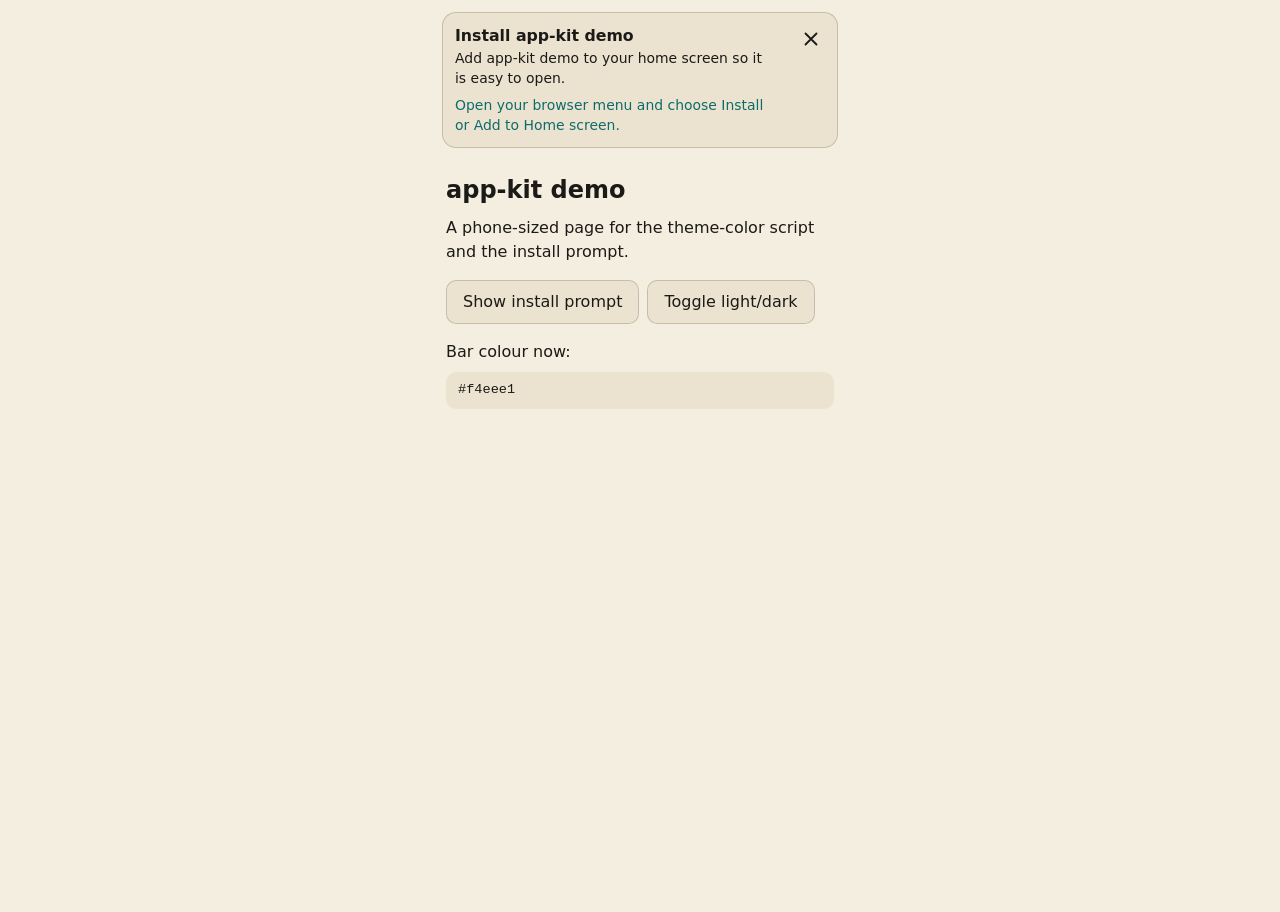
==== demo/index.html @ 3f5bae3d "Add v0.1.0 PWA bars: theme-color, install prompt, safe-area CSS, sync script Plain JS/CSS helpers th" ====
<!DOCTYPE html>
<html lang="en" class="ak-status-strip">
<head>
<meta charset="utf-8">
<meta name="viewport" content="width=device-width, initial-scale=1, viewport-fit=cover">
<title>app-kit demo</title>
<meta name="color-scheme" content="light dark">
<!-- Same pattern as frontend/head.html. The colours match the page below. -->
<meta name="theme-color" content="#17140f" media="(prefers-color-scheme: dark) and (max-width: 719px)">
<meta name="theme-color" content="#f4eee1" media="(prefers-color-scheme: light) and (max-width: 719px)">
<meta name="theme-color" content="#17140f" media="(prefers-color-scheme: dark)">
<meta name="theme-color" content="#f4eee1" media="(prefers-color-scheme: light)">
<meta name="mobile-web-app-capable" content="yes">
<meta name="apple-mobile-web-app-capable" content="yes">
<meta name="apple-mobile-web-app-status-bar-style" content="black-translucent">
<link rel="stylesheet" href="../frontend/app-kit.css">
<link rel="stylesheet" href="../frontend/install-prompt.css">
<style>
  :root {
    --ak-bg: #f4eee1;
    --ak-surface: #ebe3d0;
    --ak-ink: #1b1a17;
    --ak-line: rgba(27, 26, 23, 0.18);
    --ak-accent: #0f6b6b;
    --ak-accent-ink: #ffffff;
  }
  @media (prefers-color-scheme: dark) {
    :root {
      --ak-bg: #17140f;
      --ak-surface: #26221b;
      --ak-ink: #f1ecdf;
      --ak-line: rgba(241, 236, 223, 0.22);
      --ak-accent: #4fb3b3;
      --ak-accent-ink: #0b1f1f;
    }
  }
  /* Manual toggle. It wins over the system setting. */
  :root[data-theme="light"] {
    --ak-bg: #f4eee1; --ak-surface: #ebe3d0; --ak-ink: #1b1a17;
    --ak-line: rgba(27, 26, 23, 0.18); --ak-accent: #0f6b6b; --ak-accent-ink: #ffffff;
    color-scheme: light;
  }
  :root[data-theme="dark"] {
    --ak-bg: #17140f; --ak-surface: #26221b; --ak-ink: #f1ecdf;
    --ak-line: rgba(241, 236, 223, 0.22); --ak-accent: #4fb3b3; --ak-accent-ink: #0b1f1f;
    color-scheme: dark;
  }

  html { background: var(--ak-bg); color: var(--ak-ink); }
  body {
    margin: 0 auto;
    max-width: 420px;
    min-height: 100vh;
    padding-top: var(--ak-safe-top);
    padding-bottom: var(--ak-safe-bottom);
    background: var(--ak-bg);
    color: var(--ak-ink);
    font: 16px/1.5 system-ui, -apple-system, "Segoe UI", Roboto, sans-serif;
  }
  main { padding: 16px; }
  h1 { margin: 8px 0; font-size: 1.5rem; }
  p { margin: 8px 0; }
  .row { display: flex; flex-wrap: wrap; gap: 8px; margin: 16px 0; }
  button.demo {
    min-height: 44px;
    padding: 0 16px;
    border: 1px solid var(--ak-line);
    border-radius: 10px;
    background: var(--ak-surface);
    color: var(--ak-ink);
    font: inherit;
    cursor: pointer;
  }
  code { font-size: 0.9em; }
  output { display: block; padding: 8px 12px; border-radius: 10px; background: var(--ak-surface); font-family: ui-monospace, monospace; font-size: 0.85rem; }
</style>
</head>
<body>
<main>
  <h1>app-kit demo</h1>
  <p>A phone-sized page for the theme-color script and the install prompt.</p>
  <div class="row">
    <button class="demo" id="show" type="button">Show install prompt</button>
    <button class="demo" id="toggle" type="button">Toggle light/dark</button>
  </div>
  <p>Bar colour now:</p>
  <output id="bar">-</output>
</main>

<script src="../frontend/theme-color.js"></script>
<script src="../frontend/install-prompt.js"></script>
<script>
  AppKit.themeColor.start({ media: ['(max-width: 719px)'] });
  AppKit.installPrompt.init({
    appName: 'app-kit demo',
    dismiss: { days: 1 },
    storageKey: 'ak-demo-install-dismissed'
  });

  function showBar() {
    var meta = document.querySelector('meta[name="theme-color"]');
    document.getElementById('bar').textContent = meta ? meta.getAttribute('content') : 'none';
  }

  document.getElementById('show').addEventListener('click', function () {
    AppKit.installPrompt.show();
  });

  // The manual toggle changes the page colour, so the bar colour has to follow.
  document.getElementById('toggle').addEventListener('click', function () {
    var root = document.documentElement;
    var dark = root.getAttribute('data-theme') === 'dark' ||
      (!root.getAttribute('data-theme') && window.matchMedia('(prefers-color-scheme: dark)').matches);
    root.setAttribute('data-theme', dark ? 'light' : 'dark');
    AppKit.themeColor.start();
    showBar();
  });

  showBar();
</script>
</body>
</html>
---- frontend/app-kit.css ----
/*
 * app-kit base CSS.
 *
 * Safe-area tokens. They are 0px wherever the device has no inset.
 */
:root {
  --ak-safe-top: env(safe-area-inset-top, 0px);
  --ak-safe-right: env(safe-area-inset-right, 0px);
  --ak-safe-bottom: env(safe-area-inset-bottom, 0px);
  --ak-safe-left: env(safe-area-inset-left, 0px);
}

/*
 * Optional. Add class "ak-status-strip" to <html>.
 * In an installed app, a fixed strip as tall as the status bar, in the page
 * colour, so scrolling text never runs under the clock. Set --ak-bg to your
 * page colour. The page needs viewport-fit=cover for the inset to be non-zero.
 */
@media (display-mode: standalone) {
  html.ak-status-strip body::before {
    content: "";
    position: fixed;
    top: 0;
    left: 0;
    right: 0;
    height: var(--ak-safe-top);
    background: var(--ak-bg, canvas);
    z-index: 60;
    pointer-events: none;
  }
}
---- frontend/install-prompt.css ----
/*
 * Install prompt: a slim card at the top of the page. It sits in the normal
 * flow, so it never covers the page, tab bars or action bars.
 *
 * Colours come from kit variables with fallbacks, so it looks fine on a page
 * that defines none. Override --ak-ip-* for this banner only, or define
 * --ak-surface, --ak-ink, --ak-line and --ak-accent for the whole kit.
 */
.ak-ip {
  display: flex;
  align-items: flex-start;
  gap: 12px;
  box-sizing: border-box;
  width: calc(100% - 24px);
  max-width: 608px;
  margin: 12px auto 0;
  padding: 12px;
  background: var(--ak-ip-bg, var(--ak-surface, #f4eee1));
  color: var(--ak-ip-fg, var(--ak-ink, #1b1a17));
  border: 1px solid var(--ak-ip-border, var(--ak-line, rgba(27, 26, 23, 0.18)));
  border-radius: var(--ak-ip-radius, 14px);
  font: 15px/1.4 system-ui, -apple-system, "Segoe UI", Roboto, sans-serif;
}

@media (prefers-color-scheme: dark) {
  .ak-ip {
    background: var(--ak-ip-bg, var(--ak-surface, #26221b));
    color: var(--ak-ip-fg, var(--ak-ink, #f1ecdf));
    border-color: var(--ak-ip-border, var(--ak-line, rgba(241, 236, 223, 0.22)));
  }
}

.ak-ip-mark {
  flex: none;
  width: 40px;
  height: 40px;
  border-radius: 10px;
}

.ak-ip-body {
  flex: 1;
  min-width: 0;
}

.ak-ip-title {
  margin: 0;
  font-size: 1.05em;
  font-weight: 650;
}

.ak-ip-text {
  margin: 2px 0 8px;
  font-size: 0.93em;
}

.ak-ip-hint {
  margin: 0;
  font-size: 0.93em;
  font-weight: 500;
  color: var(--ak-ip-accent, var(--ak-accent, inherit));
}

.ak-ip-steps {
  margin: 0;
  padding-left: 20px;
  font-size: 0.93em;
  line-height: 1.5;
  font-weight: 500;
}

.ak-ip-share {
  display: inline-block;
  vertical-align: -5px;
}

.ak-ip-share svg {
  display: block;
  width: 20px;
  height: 20px;
  fill: none;
  stroke: var(--ak-ip-accent, var(--ak-accent, currentColor));
  stroke-width: 1.8;
  stroke-linecap: round;
  stroke-linejoin: round;
}

.ak-ip .ak-ip-install {
  min-height: 40px;
  padding: 0 20px;
  border: 1px solid var(--ak-ip-accent, var(--ak-accent, #0f6b6b));
  border-radius: 10px;
  background: var(--ak-ip-accent, var(--ak-accent, #0f6b6b));
  color: var(--ak-ip-accent-fg, var(--ak-accent-ink, #ffffff));
  font: inherit;
  font-weight: 600;
  cursor: pointer;
}

.ak-ip .ak-ip-install:disabled {
  opacity: 0.6;
  cursor: default;
}

.ak-ip .ak-ip-close {
  flex: none;
  width: 44px;
  min-height: 44px;
  margin: -8px -8px 0 0;
  padding: 0;
  border: 0;
  background: none;
  color: inherit;
  cursor: pointer;
}

.ak-ip .ak-ip-close svg {
  display: block;
  width: 22px;
  height: 22px;
  margin: 0 auto;
  fill: none;
  stroke: currentColor;
  stroke-width: 2;
  stroke-linecap: round;
}

/* Text for screen readers only. */
.ak-ip-sr {
  position: absolute;
  width: 1px;
  height: 1px;
  margin: -1px;
  padding: 0;
  overflow: hidden;
  clip: rect(0, 0, 0, 0);
  white-space: nowrap;
  border: 0;
}
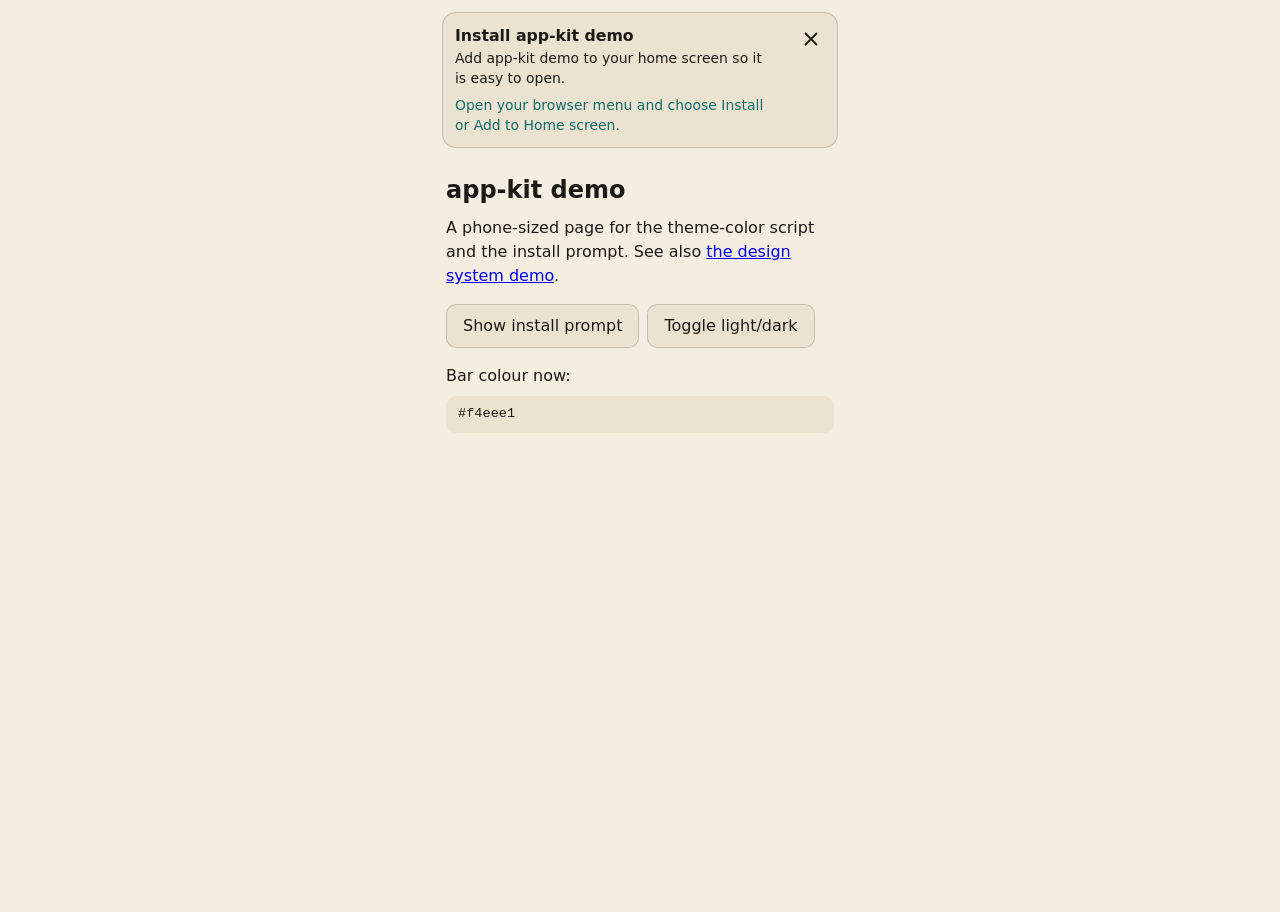
==== commit 65ba8ad9: "Add v0.2.0 design tokens, components and UI helpers Hangry's look as shared tokens and ak- prefixed " ====
--- a/demo/index.html
+++ b/demo/index.html
@@ -78,7 +78,7 @@
 <body>
 <main>
   <h1>app-kit demo</h1>
-  <p>A phone-sized page for the theme-color script and the install prompt.</p>
+  <p>A phone-sized page for the theme-color script and the install prompt. See also <a href="design.html">the design system demo</a>.</p>
   <div class="row">
     <button class="demo" id="show" type="button">Show install prompt</button>
     <button class="demo" id="toggle" type="button">Toggle light/dark</button>
--- a/frontend/install-prompt.css
+++ b/frontend/install-prompt.css
@@ -4,7 +4,9 @@
  *
  * Colours come from kit variables with fallbacks, so it looks fine on a page
  * that defines none. Override --ak-ip-* for this banner only, or define
- * --ak-surface, --ak-ink, --ak-line and --ak-accent for the whole kit.
+ * --ak-surface, --ak-ink, --ak-line and --ak-accent for the whole kit
+ * (ak-tokens.css does that). The last fallbacks are the Hangry tokens: dark
+ * first, and light on a light phone. --ak-ip-* always wins.
  */
 .ak-ip {
   display: flex;
@@ -15,18 +17,18 @@
   max-width: 608px;
   margin: 12px auto 0;
   padding: 12px;
-  background: var(--ak-ip-bg, var(--ak-surface, #f4eee1));
-  color: var(--ak-ip-fg, var(--ak-ink, #1b1a17));
-  border: 1px solid var(--ak-ip-border, var(--ak-line, rgba(27, 26, 23, 0.18)));
+  background: var(--ak-ip-bg, var(--ak-surface, #1c1c1e));
+  color: var(--ak-ip-fg, var(--ak-ink, #ffffff));
+  border: 1px solid var(--ak-ip-border, var(--ak-line, rgba(255, 255, 255, 0.12)));
   border-radius: var(--ak-ip-radius, 14px);
-  font: 15px/1.4 system-ui, -apple-system, "Segoe UI", Roboto, sans-serif;
+  font: 15px/1.4 var(--ak-font, system-ui, -apple-system, "Segoe UI", Roboto, sans-serif);
 }
 
-@media (prefers-color-scheme: dark) {
+@media (prefers-color-scheme: light) {
   .ak-ip {
-    background: var(--ak-ip-bg, var(--ak-surface, #26221b));
-    color: var(--ak-ip-fg, var(--ak-ink, #f1ecdf));
-    border-color: var(--ak-ip-border, var(--ak-line, rgba(241, 236, 223, 0.22)));
+    background: var(--ak-ip-bg, var(--ak-surface, #ffffff));
+    color: var(--ak-ip-fg, var(--ak-ink, #000000));
+    border-color: var(--ak-ip-border, var(--ak-line, rgba(0, 0, 0, 0.12)));
   }
 }
 
@@ -87,13 +89,20 @@
 .ak-ip .ak-ip-install {
   min-height: 40px;
   padding: 0 20px;
-  border: 1px solid var(--ak-ip-accent, var(--ak-accent, #0f6b6b));
+  border: 1px solid var(--ak-ip-accent, var(--ak-accent, #ff2d78));
   border-radius: 10px;
-  background: var(--ak-ip-accent, var(--ak-accent, #0f6b6b));
+  background: var(--ak-ip-accent, var(--ak-accent, #ff2d78));
   color: var(--ak-ip-accent-fg, var(--ak-accent-ink, #ffffff));
   font: inherit;
   font-weight: 600;
   cursor: pointer;
+}
+
+@media (prefers-color-scheme: light) {
+  .ak-ip .ak-ip-install {
+    border-color: var(--ak-ip-accent, var(--ak-accent, #c2185b));
+    background: var(--ak-ip-accent, var(--ak-accent, #c2185b));
+  }
 }
 
 .ak-ip .ak-ip-install:disabled {
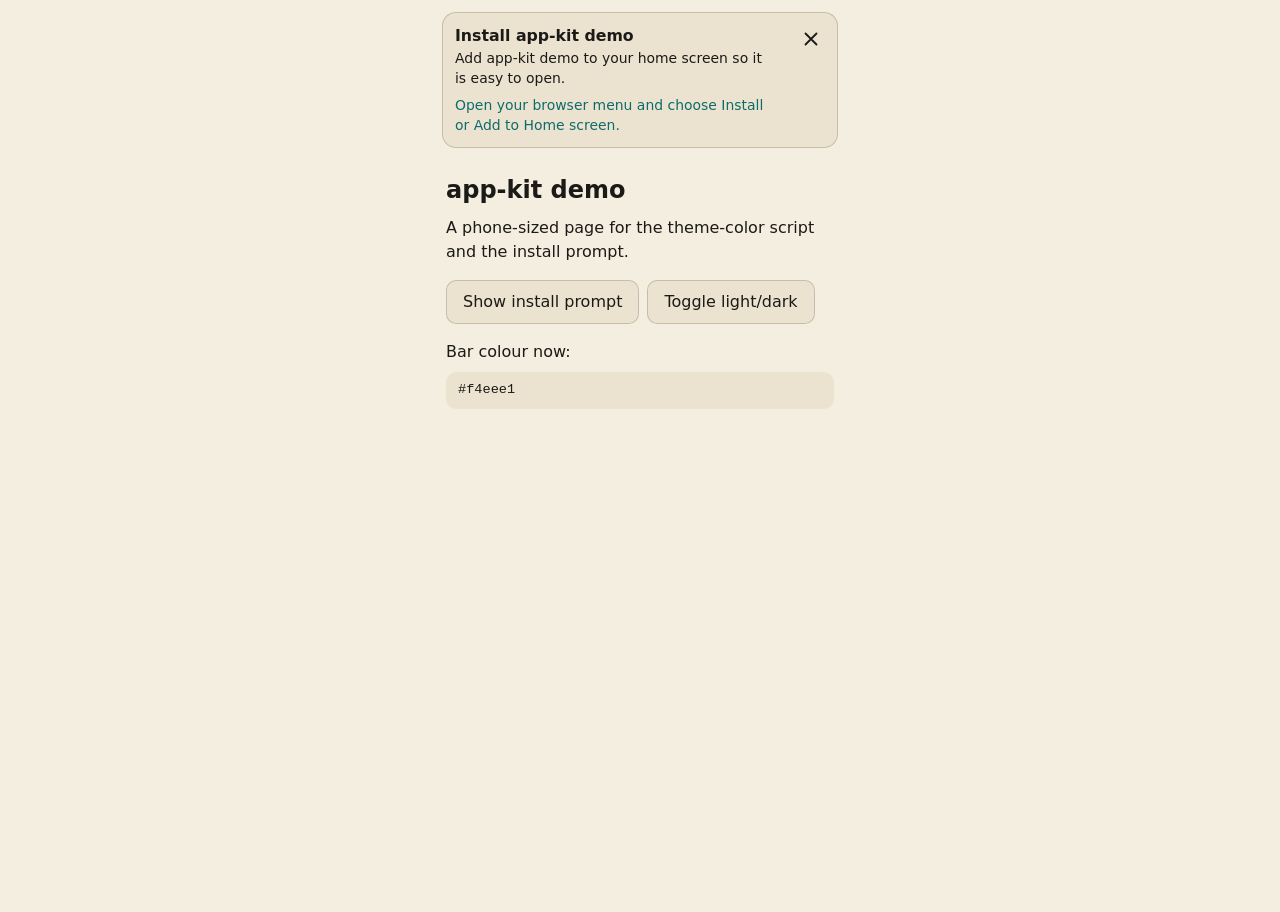
==== commit 83a9be26: "Merge pull request #1 from Philipp0205/feat/v0.1.0-pwa-bars v0.1.0: theme-color, install prompt, saf" ====
--- a/demo/index.html
+++ b/demo/index.html
@@ -78,7 +78,7 @@
 <body>
 <main>
   <h1>app-kit demo</h1>
-  <p>A phone-sized page for the theme-color script and the install prompt. See also <a href="design.html">the design system demo</a>.</p>
+  <p>A phone-sized page for the theme-color script and the install prompt.</p>
   <div class="row">
     <button class="demo" id="show" type="button">Show install prompt</button>
     <button class="demo" id="toggle" type="button">Toggle light/dark</button>
--- a/frontend/install-prompt.css
+++ b/frontend/install-prompt.css
@@ -4,9 +4,7 @@
  *
  * Colours come from kit variables with fallbacks, so it looks fine on a page
  * that defines none. Override --ak-ip-* for this banner only, or define
- * --ak-surface, --ak-ink, --ak-line and --ak-accent for the whole kit
- * (ak-tokens.css does that). The last fallbacks are the Hangry tokens: dark
- * first, and light on a light phone. --ak-ip-* always wins.
+ * --ak-surface, --ak-ink, --ak-line and --ak-accent for the whole kit.
  */
 .ak-ip {
   display: flex;
@@ -17,18 +15,18 @@
   max-width: 608px;
   margin: 12px auto 0;
   padding: 12px;
-  background: var(--ak-ip-bg, var(--ak-surface, #1c1c1e));
-  color: var(--ak-ip-fg, var(--ak-ink, #ffffff));
-  border: 1px solid var(--ak-ip-border, var(--ak-line, rgba(255, 255, 255, 0.12)));
+  background: var(--ak-ip-bg, var(--ak-surface, #f4eee1));
+  color: var(--ak-ip-fg, var(--ak-ink, #1b1a17));
+  border: 1px solid var(--ak-ip-border, var(--ak-line, rgba(27, 26, 23, 0.18)));
   border-radius: var(--ak-ip-radius, 14px);
-  font: 15px/1.4 var(--ak-font, system-ui, -apple-system, "Segoe UI", Roboto, sans-serif);
+  font: 15px/1.4 system-ui, -apple-system, "Segoe UI", Roboto, sans-serif;
 }
 
-@media (prefers-color-scheme: light) {
+@media (prefers-color-scheme: dark) {
   .ak-ip {
-    background: var(--ak-ip-bg, var(--ak-surface, #ffffff));
-    color: var(--ak-ip-fg, var(--ak-ink, #000000));
-    border-color: var(--ak-ip-border, var(--ak-line, rgba(0, 0, 0, 0.12)));
+    background: var(--ak-ip-bg, var(--ak-surface, #26221b));
+    color: var(--ak-ip-fg, var(--ak-ink, #f1ecdf));
+    border-color: var(--ak-ip-border, var(--ak-line, rgba(241, 236, 223, 0.22)));
   }
 }
 
@@ -89,20 +87,13 @@
 .ak-ip .ak-ip-install {
   min-height: 40px;
   padding: 0 20px;
-  border: 1px solid var(--ak-ip-accent, var(--ak-accent, #ff2d78));
+  border: 1px solid var(--ak-ip-accent, var(--ak-accent, #0f6b6b));
   border-radius: 10px;
-  background: var(--ak-ip-accent, var(--ak-accent, #ff2d78));
+  background: var(--ak-ip-accent, var(--ak-accent, #0f6b6b));
   color: var(--ak-ip-accent-fg, var(--ak-accent-ink, #ffffff));
   font: inherit;
   font-weight: 600;
   cursor: pointer;
-}
-
-@media (prefers-color-scheme: light) {
-  .ak-ip .ak-ip-install {
-    border-color: var(--ak-ip-accent, var(--ak-accent, #c2185b));
-    background: var(--ak-ip-accent, var(--ak-accent, #c2185b));
-  }
 }
 
 .ak-ip .ak-ip-install:disabled {
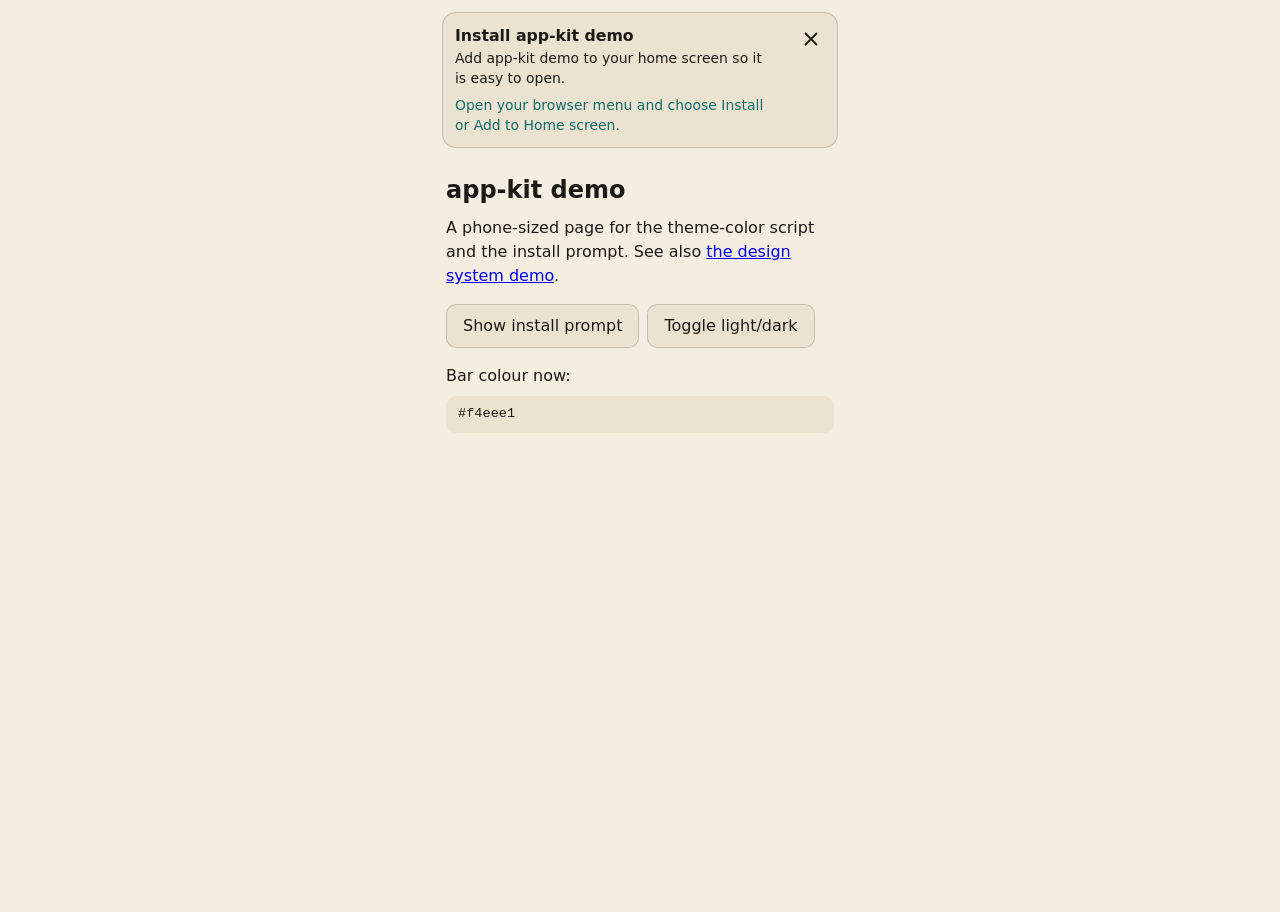
==== commit 1c110743: "Merge pull request #2 from Philipp0205/feat/v0.2.0-design v0.2.0: shared design tokens, components a" ====
--- a/demo/index.html
+++ b/demo/index.html
@@ -78,7 +78,7 @@
 <body>
 <main>
   <h1>app-kit demo</h1>
-  <p>A phone-sized page for the theme-color script and the install prompt.</p>
+  <p>A phone-sized page for the theme-color script and the install prompt. See also <a href="design.html">the design system demo</a>.</p>
   <div class="row">
     <button class="demo" id="show" type="button">Show install prompt</button>
     <button class="demo" id="toggle" type="button">Toggle light/dark</button>
--- a/frontend/install-prompt.css
+++ b/frontend/install-prompt.css
@@ -4,7 +4,9 @@
  *
  * Colours come from kit variables with fallbacks, so it looks fine on a page
  * that defines none. Override --ak-ip-* for this banner only, or define
- * --ak-surface, --ak-ink, --ak-line and --ak-accent for the whole kit.
+ * --ak-surface, --ak-ink, --ak-line and --ak-accent for the whole kit
+ * (ak-tokens.css does that). The last fallbacks are the Hangry tokens: dark
+ * first, and light on a light phone. --ak-ip-* always wins.
  */
 .ak-ip {
   display: flex;
@@ -15,18 +17,18 @@
   max-width: 608px;
   margin: 12px auto 0;
   padding: 12px;
-  background: var(--ak-ip-bg, var(--ak-surface, #f4eee1));
-  color: var(--ak-ip-fg, var(--ak-ink, #1b1a17));
-  border: 1px solid var(--ak-ip-border, var(--ak-line, rgba(27, 26, 23, 0.18)));
+  background: var(--ak-ip-bg, var(--ak-surface, #1c1c1e));
+  color: var(--ak-ip-fg, var(--ak-ink, #ffffff));
+  border: 1px solid var(--ak-ip-border, var(--ak-line, rgba(255, 255, 255, 0.12)));
   border-radius: var(--ak-ip-radius, 14px);
-  font: 15px/1.4 system-ui, -apple-system, "Segoe UI", Roboto, sans-serif;
+  font: 15px/1.4 var(--ak-font, system-ui, -apple-system, "Segoe UI", Roboto, sans-serif);
 }
 
-@media (prefers-color-scheme: dark) {
+@media (prefers-color-scheme: light) {
   .ak-ip {
-    background: var(--ak-ip-bg, var(--ak-surface, #26221b));
-    color: var(--ak-ip-fg, var(--ak-ink, #f1ecdf));
-    border-color: var(--ak-ip-border, var(--ak-line, rgba(241, 236, 223, 0.22)));
+    background: var(--ak-ip-bg, var(--ak-surface, #ffffff));
+    color: var(--ak-ip-fg, var(--ak-ink, #000000));
+    border-color: var(--ak-ip-border, var(--ak-line, rgba(0, 0, 0, 0.12)));
   }
 }
 
@@ -87,13 +89,20 @@
 .ak-ip .ak-ip-install {
   min-height: 40px;
   padding: 0 20px;
-  border: 1px solid var(--ak-ip-accent, var(--ak-accent, #0f6b6b));
+  border: 1px solid var(--ak-ip-accent, var(--ak-accent, #ff2d78));
   border-radius: 10px;
-  background: var(--ak-ip-accent, var(--ak-accent, #0f6b6b));
+  background: var(--ak-ip-accent, var(--ak-accent, #ff2d78));
   color: var(--ak-ip-accent-fg, var(--ak-accent-ink, #ffffff));
   font: inherit;
   font-weight: 600;
   cursor: pointer;
+}
+
+@media (prefers-color-scheme: light) {
+  .ak-ip .ak-ip-install {
+    border-color: var(--ak-ip-accent, var(--ak-accent, #c2185b));
+    background: var(--ak-ip-accent, var(--ak-accent, #c2185b));
+  }
 }
 
 .ak-ip .ak-ip-install:disabled {
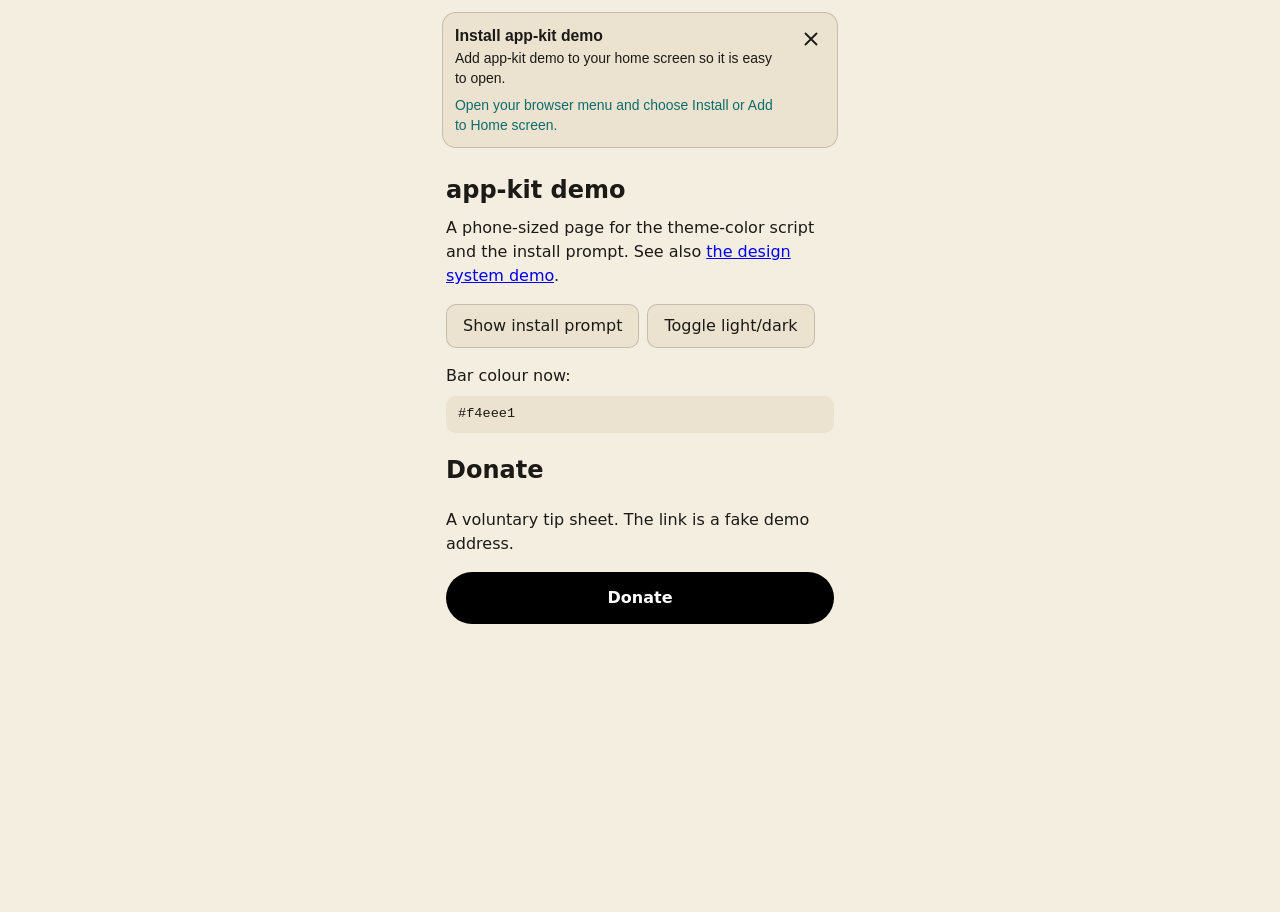
==== commit 3638ee50: "feat: voluntary PayPal donate button and sheet AppKit.donate.button and AppKit.donate.show add a tip" ====
--- a/demo/index.html
+++ b/demo/index.html
@@ -13,6 +13,8 @@
 <meta name="mobile-web-app-capable" content="yes">
 <meta name="apple-mobile-web-app-capable" content="yes">
 <meta name="apple-mobile-web-app-status-bar-style" content="black-translucent">
+<link rel="stylesheet" href="../frontend/ak-tokens.css">
+<link rel="stylesheet" href="../frontend/ak-components.css">
 <link rel="stylesheet" href="../frontend/app-kit.css">
 <link rel="stylesheet" href="../frontend/install-prompt.css">
 <style>
@@ -85,8 +87,14 @@
   </div>
   <p>Bar colour now:</p>
   <output id="bar">-</output>
+  <h2>Donate</h2>
+  <p>A voluntary tip sheet. The link is a fake demo address.</p>
+  <div class="row" id="donate"></div>
 </main>
 
+<script src="../frontend/ak-dom.js"></script>
+<script src="../frontend/ak-sheet.js"></script>
+<script src="../frontend/ak-donate.js"></script>
 <script src="../frontend/theme-color.js"></script>
 <script src="../frontend/install-prompt.js"></script>
 <script>
@@ -116,6 +124,12 @@
     showBar();
   });
 
+  var donateButton = AppKit.donate.button({ url: 'https://paypal.me/appkitdemo' });
+  donateButton.addEventListener('click', function () {
+    AppKit.donate.show({ url: 'https://paypal.me/appkitdemo', appName: 'app-kit demo', amounts: [3, 5, 10] });
+  });
+  document.getElementById('donate').appendChild(donateButton);
+
   showBar();
 </script>
 </body>
--- a/frontend/ak-tokens.css
+++ b/frontend/ak-tokens.css
@@ -0,0 +1,288 @@
+/*
+ * app-kit design tokens (the Hangry look, shared by all apps).
+ *
+ * Dark is the default. A light phone gets the light colours through
+ * prefers-color-scheme. A page can force a scheme with
+ * <html data-ak-scheme="dark"> or <html data-ak-scheme="light">, and that
+ * wins over the phone setting. Only colours change between schemes. Space,
+ * type and radii are the same in both.
+ *
+ * ---------------------------------------------------------------------------
+ * OVERRIDE POINT: ACCENT. Each app keeps its own accent colour.
+ * ---------------------------------------------------------------------------
+ * The defaults below are Hangry pink. An app sets its own accent by
+ * reassigning these four variables in a style block AFTER this file:
+ *
+ *   --ak-accent          the main accent (links, accent buttons, active marks)
+ *   --ak-accent-2        the focus ring and the focused input outline
+ *   --ak-accent-strong   a deeper accent for pressed or filled states
+ *   --ak-accent-ink      text on top of an accent fill
+ *
+ * Example (Loan some, teal):
+ *
+ *   :root {
+ *     --ak-accent: #2bb3a3; --ak-accent-2: #2bb3a3; --ak-accent-strong: #2bb3a3;
+ *   }
+ *   @media (prefers-color-scheme: light) {
+ *     :root { --ak-accent: #00857a; --ak-accent-2: #00857a; --ak-accent-strong: #00857a; }
+ *   }
+ *   // Only if the page forces a scheme with data-ak-scheme:
+ *   html[data-ak-scheme="dark"]  { --ak-accent: #2bb3a3; --ak-accent-2: #2bb3a3; --ak-accent-strong: #2bb3a3; }
+ *   html[data-ak-scheme="light"] { --ak-accent: #00857a; --ak-accent-2: #00857a; --ak-accent-strong: #00857a; }
+ *
+ * ---------------------------------------------------------------------------
+ * OVERRIDE POINT: FONT. Each app may set its own font.
+ * ---------------------------------------------------------------------------
+ *   --ak-font           the UI font
+ *   --ak-font-article   long text (Extrablatt may put a serif here)
+ *
+ *   :root { --ak-font: Inter, system-ui, sans-serif; }
+ */
+
+:root {
+  /* Safe area. Same values as app-kit.css, so either file works alone. */
+  --ak-safe-top: env(safe-area-inset-top, 0px);
+  --ak-safe-right: env(safe-area-inset-right, 0px);
+  --ak-safe-bottom: env(safe-area-inset-bottom, 0px);
+  --ak-safe-left: env(safe-area-inset-left, 0px);
+
+  /* Colour, dark (the default). */
+  /*
+   * Text colours (muted, danger, accent + accent-ink) reach WCAG AA (4.5:1)
+   * on the page surfaces in both schemes. The error toast reuses --ak-danger
+   * on --ak-surface-2, which passes too, so it needs no toast-only colour.
+   * The dark accent is a little deeper than before so white ink on an accent
+   * fill reaches 4.5:1 (it was 3.56:1 with #ff2d78).
+   */
+  --ak-bg: #000000;
+  --ak-text: #ffffff;
+  --ak-muted: #a6a6aa;
+  --ak-faint: #636366;
+  --ak-hairline: rgba(255, 255, 255, 0.12);
+  --ak-surface: #1c1c1e;
+  --ak-surface-2: #2c2c2e;
+  --ak-surface-3: #3a3a3c;
+  --ak-panel: #141416;
+  --ak-danger: #ff7f77;
+  --ak-warning: #ffd60a;
+  --ak-success: #30d158;
+  --ak-badge: #9f1239;
+  --ak-scrim: rgba(0, 0, 0, 0.72);
+  --ak-tabbar: rgba(0, 0, 0, 0.92);
+  --ak-overlay: rgba(28, 28, 30, 0.72);
+  --ak-btn-fill: #ffffff;
+  --ak-btn-ink: #000000;
+  --ak-accent: #e3166b;
+  --ak-accent-2: #ff4d8d;
+  --ak-accent-strong: #c40e52;
+  --ak-accent-ink: #ffffff;
+  color-scheme: dark;
+
+  /* Plan gradients, dark. Dark enough that white type stays readable. */
+  --ak-grad-0-1: #5e2b2c; --ak-grad-0-2: #3d1c08;
+  --ak-grad-1-1: #5d2f18; --ak-grad-1-2: #372100;
+  --ak-grad-2-1: #553503; --ak-grad-2-2: #2d2700;
+  --ak-grad-3-1: #483d00; --ak-grad-3-2: #1e2c07;
+  --ak-grad-4-1: #364310; --ak-grad-4-2: #092f18;
+  --ak-grad-5-1: #1d4826; --ak-grad-5-2: #003027;
+  --ak-grad-6-1: #00493a; --ak-grad-6-2: #002e34;
+  --ak-grad-7-1: #00484d; --ak-grad-7-2: #002b3e;
+  --ak-grad-8-1: #00445b; --ak-grad-8-2: #112743;
+  --ak-grad-9-1: #1c3f63; --ak-grad-9-2: #222243;
+  --ak-grad-10-1: #343864; --ak-grad-10-2: #2e1e3d;
+  --ak-grad-11-1: #45325d; --ak-grad-11-2: #371a33;
+  --ak-grad-12-1: #522e51; --ak-grad-12-2: #3d1826;
+  --ak-grad-13-1: #5b2b40; --ak-grad-13-2: #3f1917;
+
+  /* Names the v0.1.0 install prompt reads. */
+  --ak-ink: var(--ak-text);
+  --ak-line: var(--ak-hairline);
+
+  /* Font. Override per app. */
+  --ak-font: -apple-system, BlinkMacSystemFont, "Segoe UI", Roboto, Helvetica, Arial, sans-serif;
+  --ak-font-article: var(--ak-font);
+
+  /* Type */
+  --ak-fs-xs: 11px;
+  --ak-fs-sm: 13px;
+  --ak-fs-md: 14px;
+  --ak-fs-lg: 16px;
+  --ak-fs-xl: 17px;
+  --ak-fs-display: clamp(32px, 9vw, 40px);
+  --ak-fw: 650;
+  --ak-fw-bold: 700;
+  --ak-lh: 1.35;
+
+  /* Space */
+  --ak-s1: 4px;
+  --ak-s2: 8px;
+  --ak-s3: 12px;
+  --ak-s4: 16px;
+  --ak-s5: 24px;
+  --ak-s15: 15px;
+  --ak-s25: 25px;
+  --ak-s35: 35px;
+  --ak-gutter: 16px;
+
+  /* Radii */
+  --ak-radius-sm: 10px;
+  --ak-radius-md: 14px;
+  --ak-radius-lg: 16px;
+  --ak-radius-xl: 22px;
+  --ak-radius-hero: 28px;
+  --ak-radius-pill: 999px;
+
+  /* Chrome */
+  --ak-phone: 480px;
+  --ak-tab: calc(64px + env(safe-area-inset-bottom, 0px));
+  --ak-tap: 44px;
+  --ak-sheet-margin: 12px;
+
+  /*
+   * Stacking order: tab bar < sheet layer < toast. Inside the sheet layer
+   * the scrim sits under the sheet. A sheet layer is its own stacking
+   * context, so the scrim and sheet numbers only count inside it. If an app
+   * has its own fixed bars, keep them below --ak-z-sheet-layer.
+   */
+  --ak-z-tabbar: 20;
+  --ak-z-sheet-layer: 40;
+  --ak-z-scrim: 30;
+  --ak-z-sheet: 31;
+  --ak-z-toast: 60;
+
+  /* Motion */
+  --ak-ease-spring: cubic-bezier(0.3, 1.45, 0.6, 1);
+  --ak-duration: 120ms;
+  --ak-duration-press: 80ms;
+  --ak-duration-sheet: 220ms;
+}
+
+/* Light phone. Colours only. */
+@media (prefers-color-scheme: light) {
+  :root {
+    --ak-bg: #ffffff;
+    --ak-text: #000000;
+    --ak-muted: #636366;
+    --ak-faint: #aeaeb2;
+    --ak-hairline: rgba(0, 0, 0, 0.12);
+    --ak-surface: #ffffff;
+    --ak-surface-2: #f2f2f7;
+    --ak-surface-3: #e5e5ea;
+    --ak-panel: #f2f2f7;
+    --ak-danger: #c0281f;
+    --ak-warning: #ff9f0a;
+    --ak-success: #34c759;
+    --ak-badge: #9f1239;
+    --ak-scrim: rgba(0, 0, 0, 0.45);
+    --ak-tabbar: rgba(255, 255, 255, 0.92);
+    --ak-overlay: rgba(255, 255, 255, 0.78);
+    --ak-btn-fill: #000000;
+    --ak-btn-ink: #ffffff;
+    --ak-accent: #c2185b;
+    --ak-accent-2: #c2185b;
+    --ak-accent-strong: #c2185b;
+    --ak-accent-ink: #ffffff;
+    color-scheme: light;
+
+    --ak-grad-0-1: #763638; --ak-grad-0-2: #53280c;
+    --ak-grad-1-1: #743b1f; --ak-grad-1-2: #4b2f00;
+    --ak-grad-2-1: #6b4300; --ak-grad-2-2: #3e3600;
+    --ak-grad-3-1: #5b4c00; --ak-grad-3-2: #2b3c0b;
+    --ak-grad-4-1: #445514; --ak-grad-4-2: #0d4022;
+    --ak-grad-5-1: #245a30; --ak-grad-5-2: #004136;
+    --ak-grad-6-1: #005c4a; --ak-grad-6-2: #004047;
+    --ak-grad-7-1: #005b60; --ak-grad-7-2: #003b54;
+    --ak-grad-8-1: #005672; --ak-grad-8-2: #19365b;
+    --ak-grad-9-1: #234f7c; --ak-grad-9-2: #2f2f5b;
+    --ak-grad-10-1: #41477d; --ak-grad-10-2: #402a53;
+    --ak-grad-11-1: #574075; --ak-grad-11-2: #4b2546;
+    --ak-grad-12-1: #673a65; --ak-grad-12-2: #532335;
+    --ak-grad-13-1: #723650; --ak-grad-13-2: #562422;
+  }
+}
+
+/*
+ * Forced schemes. They come after the media block and are more specific
+ * (html + attribute), so they win over the phone setting.
+ */
+html[data-ak-scheme="dark"] {
+  --ak-bg: #000000;
+  --ak-text: #ffffff;
+  --ak-muted: #a6a6aa;
+  --ak-faint: #636366;
+  --ak-hairline: rgba(255, 255, 255, 0.12);
+  --ak-surface: #1c1c1e;
+  --ak-surface-2: #2c2c2e;
+  --ak-surface-3: #3a3a3c;
+  --ak-panel: #141416;
+  --ak-danger: #ff7f77;
+  --ak-warning: #ffd60a;
+  --ak-success: #30d158;
+  --ak-badge: #9f1239;
+  --ak-scrim: rgba(0, 0, 0, 0.72);
+  --ak-tabbar: rgba(0, 0, 0, 0.92);
+  --ak-overlay: rgba(28, 28, 30, 0.72);
+  --ak-btn-fill: #ffffff;
+  --ak-btn-ink: #000000;
+  --ak-accent: #e3166b;
+  --ak-accent-2: #ff4d8d;
+  --ak-accent-strong: #c40e52;
+  --ak-accent-ink: #ffffff;
+  color-scheme: dark;
+
+  --ak-grad-0-1: #5e2b2c; --ak-grad-0-2: #3d1c08;
+  --ak-grad-1-1: #5d2f18; --ak-grad-1-2: #372100;
+  --ak-grad-2-1: #553503; --ak-grad-2-2: #2d2700;
+  --ak-grad-3-1: #483d00; --ak-grad-3-2: #1e2c07;
+  --ak-grad-4-1: #364310; --ak-grad-4-2: #092f18;
+  --ak-grad-5-1: #1d4826; --ak-grad-5-2: #003027;
+  --ak-grad-6-1: #00493a; --ak-grad-6-2: #002e34;
+  --ak-grad-7-1: #00484d; --ak-grad-7-2: #002b3e;
+  --ak-grad-8-1: #00445b; --ak-grad-8-2: #112743;
+  --ak-grad-9-1: #1c3f63; --ak-grad-9-2: #222243;
+  --ak-grad-10-1: #343864; --ak-grad-10-2: #2e1e3d;
+  --ak-grad-11-1: #45325d; --ak-grad-11-2: #371a33;
+  --ak-grad-12-1: #522e51; --ak-grad-12-2: #3d1826;
+  --ak-grad-13-1: #5b2b40; --ak-grad-13-2: #3f1917;
+}
+
+html[data-ak-scheme="light"] {
+  --ak-bg: #ffffff;
+  --ak-text: #000000;
+  --ak-muted: #636366;
+  --ak-faint: #aeaeb2;
+  --ak-hairline: rgba(0, 0, 0, 0.12);
+  --ak-surface: #ffffff;
+  --ak-surface-2: #f2f2f7;
+  --ak-surface-3: #e5e5ea;
+  --ak-panel: #f2f2f7;
+  --ak-danger: #c0281f;
+  --ak-warning: #ff9f0a;
+  --ak-success: #34c759;
+  --ak-badge: #9f1239;
+  --ak-scrim: rgba(0, 0, 0, 0.45);
+  --ak-tabbar: rgba(255, 255, 255, 0.92);
+  --ak-overlay: rgba(255, 255, 255, 0.78);
+  --ak-btn-fill: #000000;
+  --ak-btn-ink: #ffffff;
+  --ak-accent: #c2185b;
+  --ak-accent-2: #c2185b;
+  --ak-accent-strong: #c2185b;
+  --ak-accent-ink: #ffffff;
+  color-scheme: light;
+
+  --ak-grad-0-1: #763638; --ak-grad-0-2: #53280c;
+  --ak-grad-1-1: #743b1f; --ak-grad-1-2: #4b2f00;
+  --ak-grad-2-1: #6b4300; --ak-grad-2-2: #3e3600;
+  --ak-grad-3-1: #5b4c00; --ak-grad-3-2: #2b3c0b;
+  --ak-grad-4-1: #445514; --ak-grad-4-2: #0d4022;
+  --ak-grad-5-1: #245a30; --ak-grad-5-2: #004136;
+  --ak-grad-6-1: #005c4a; --ak-grad-6-2: #004047;
+  --ak-grad-7-1: #005b60; --ak-grad-7-2: #003b54;
+  --ak-grad-8-1: #005672; --ak-grad-8-2: #19365b;
+  --ak-grad-9-1: #234f7c; --ak-grad-9-2: #2f2f5b;
+  --ak-grad-10-1: #41477d; --ak-grad-10-2: #402a53;
+  --ak-grad-11-1: #574075; --ak-grad-11-2: #4b2546;
+  --ak-grad-12-1: #673a65; --ak-grad-12-2: #532335;
+  --ak-grad-13-1: #723650; --ak-grad-13-2: #562422;
+}
--- a/frontend/ak-components.css
+++ b/frontend/ak-components.css
@@ -0,0 +1,698 @@
+/*
+ * app-kit components (the Hangry look, tokenized).
+ *
+ * Needs ak-tokens.css. Every class starts with "ak-". Nothing here styles a
+ * bare element, so including this file never changes existing markup.
+ * The only element-rooted rules are html.ak-sheet-open and the html.eink layer.
+ */
+
+/* ---------- Buttons ---------- */
+
+.ak-btn {
+  appearance: none;
+  box-sizing: border-box;
+  display: inline-flex;
+  align-items: center;
+  justify-content: center;
+  width: 100%;
+  min-height: 52px;
+  padding: 0 18px;
+  border: 0;
+  border-radius: var(--ak-radius-pill);
+  background: var(--ak-btn-fill);
+  color: var(--ak-btn-ink);
+  font: inherit;
+  font-size: var(--ak-fs-lg);
+  font-weight: var(--ak-fw);
+  text-decoration: none;
+  cursor: pointer;
+}
+.ak-btn:disabled { opacity: 0.55; cursor: default; }
+.ak-btn-secondary {
+  background: transparent;
+  color: var(--ak-text);
+  box-shadow: inset 0 0 0 1px var(--ak-hairline);
+}
+.ak-btn-ghost { background: transparent; color: var(--ak-muted); }
+.ak-btn-danger {
+  background: transparent;
+  color: var(--ak-danger);
+  box-shadow: inset 0 0 0 1px var(--ak-danger);
+}
+.ak-btn-text {
+  width: auto;
+  min-height: var(--ak-tap);
+  padding: 8px 0;
+  background: transparent;
+  color: var(--ak-muted);
+  font-size: 15px;
+  font-weight: 400;
+}
+.ak-btn-accent { background: var(--ak-accent); color: var(--ak-accent-ink); }
+
+.ak-icon-btn {
+  appearance: none;
+  display: grid;
+  place-items: center;
+  position: relative;
+  width: var(--ak-tap);
+  height: var(--ak-tap);
+  padding: 0;
+  border: 0;
+  background: transparent;
+  color: var(--ak-text);
+  font: inherit;
+  cursor: pointer;
+}
+.ak-icon-btn-on { background: var(--ak-surface-2); border-radius: var(--ak-radius-pill); }
+
+.ak-toggle {
+  appearance: none;
+  display: inline-flex;
+  align-items: center;
+  justify-content: center;
+  box-sizing: border-box;
+  width: 100%;
+  min-height: 48px;
+  padding: 0 18px;
+  border: 0;
+  border-radius: var(--ak-radius-pill);
+  background: transparent;
+  color: var(--ak-text);
+  box-shadow: inset 0 0 0 1.5px var(--ak-text);
+  font: inherit;
+  font-size: var(--ak-fs-lg);
+  font-weight: var(--ak-fw);
+  cursor: pointer;
+}
+.ak-toggle-on {
+  background: var(--ak-btn-fill);
+  color: var(--ak-btn-ink);
+  box-shadow: none;
+}
+
+.ak-chip {
+  appearance: none;
+  display: inline-flex;
+  align-items: center;
+  justify-content: center;
+  box-sizing: border-box;
+  min-height: var(--ak-tap);
+  padding: 0 14px;
+  border: 0;
+  border-radius: var(--ak-radius-pill);
+  background: var(--ak-surface-2);
+  color: var(--ak-text);
+  font: inherit;
+  font-size: var(--ak-fs-md);
+  text-decoration: none;
+  cursor: pointer;
+}
+.ak-chip-on { background: var(--ak-btn-fill); color: var(--ak-btn-ink); }
+
+.ak-pill {
+  display: inline-flex;
+  align-items: center;
+  box-sizing: border-box;
+  min-height: 40px;
+  padding: 8px 16px;
+  border: 0;
+  border-radius: var(--ak-radius-pill);
+  background: var(--ak-overlay);
+  color: var(--ak-text);
+  -webkit-backdrop-filter: blur(18px);
+  backdrop-filter: blur(18px);
+  font: inherit;
+  font-size: 15px;
+  font-weight: 600;
+}
+
+.ak-badge {
+  display: inline-grid;
+  place-items: center;
+  box-sizing: border-box;
+  min-width: 16px;
+  height: 16px;
+  padding: 0 4px;
+  border-radius: 99px;
+  background: var(--ak-badge);
+  color: #ffffff;
+  font-size: var(--ak-fs-xs);
+  font-weight: var(--ak-fw-bold);
+  line-height: 1;
+}
+
+/* ---------- Cards, panels, lists ---------- */
+
+.ak-card {
+  box-sizing: border-box;
+  border-radius: var(--ak-radius-xl);
+  background: var(--ak-surface);
+  color: var(--ak-text);
+  padding: var(--ak-s4);
+}
+
+.ak-card-hero {
+  position: relative;
+  box-sizing: border-box;
+  height: 214px;
+  border-radius: var(--ak-radius-hero);
+  overflow: hidden;
+  isolation: isolate;
+  background: var(--ak-surface);
+  color: #ffffff;
+  padding: var(--ak-s4);
+  display: flex;
+  flex-direction: column;
+  justify-content: flex-end;
+}
+
+.ak-card-menu {
+  display: flex;
+  flex-direction: column;
+  box-sizing: border-box;
+  min-width: min(220px, calc(100vw - 48px));
+  padding: 6px;
+  border-radius: var(--ak-radius-md);
+  background: var(--ak-surface);
+  color: var(--ak-text);
+  box-shadow: 0 12px 40px rgba(0, 0, 0, 0.35);
+}
+.ak-card-menu[hidden] { display: none; }
+.ak-card-menu-item {
+  appearance: none;
+  box-sizing: border-box;
+  display: flex;
+  align-items: center;
+  justify-content: space-between;
+  gap: 8px;
+  width: 100%;
+  min-height: var(--ak-tap);
+  padding: 12px;
+  border: 0;
+  border-radius: var(--ak-radius-sm);
+  background: transparent;
+  color: inherit;
+  font: inherit;
+  font-size: var(--ak-fs-lg);
+  text-align: left;
+  cursor: pointer;
+}
+.ak-card-menu-item-on { background: var(--ak-hairline); }
+.ak-card-menu-item-danger { color: var(--ak-danger); }
+.ak-card-menu-item-muted { color: var(--ak-muted); }
+
+.ak-panel {
+  box-sizing: border-box;
+  padding: var(--ak-s4);
+  border-radius: var(--ak-radius-xl);
+  background: var(--ak-panel);
+  color: var(--ak-text);
+}
+
+.ak-list { display: flex; flex-direction: column; }
+.ak-row {
+  appearance: none;
+  box-sizing: border-box;
+  display: flex;
+  align-items: center;
+  gap: var(--ak-s3);
+  min-height: var(--ak-tap);
+  padding: var(--ak-s3);
+  border: 0;
+  border-bottom: 1px solid var(--ak-hairline);
+  background: transparent;
+  color: inherit;
+  font: inherit;
+  text-align: left;
+}
+.ak-row-grow { flex: 1; min-width: 0; }
+.ak-row-title { margin: 0; font-size: var(--ak-fs-lg); font-weight: 600; }
+.ak-row-sub { margin: 2px 0 0; color: var(--ak-muted); font-size: var(--ak-fs-md); }
+
+.ak-or {
+  display: flex;
+  align-items: center;
+  gap: var(--ak-s3);
+  color: var(--ak-faint);
+  font-size: var(--ak-fs-sm);
+  letter-spacing: 0.08em;
+  text-transform: uppercase;
+}
+.ak-or::before,
+.ak-or::after {
+  content: "";
+  flex: 1;
+  height: 1px;
+  background: var(--ak-hairline);
+}
+
+/* ---------- Sheet ---------- */
+
+html.ak-sheet-open,
+html.ak-sheet-open body {
+  overflow: hidden;
+  overscroll-behavior: none;
+}
+
+.ak-scrim {
+  position: fixed;
+  top: 0;
+  left: 0;
+  width: 100%;
+  height: 100%;
+  padding: 0;
+  border: 0;
+  background: var(--ak-scrim);
+  z-index: var(--ak-z-scrim, 30);
+}
+
+.ak-sheet {
+  position: fixed;
+  left: 0;
+  right: 0;
+  bottom: 0;
+  box-sizing: border-box;
+  width: min(var(--ak-phone), 100%);
+  max-height: calc(100vh - var(--ak-sheet-margin) - var(--ak-safe-top));
+  max-height: calc(100dvh - var(--ak-sheet-margin) - var(--ak-safe-top));
+  margin: 0 auto;
+  padding: 8px 20px calc(20px + var(--ak-safe-bottom));
+  overflow-x: hidden;
+  overflow-y: auto;
+  overscroll-behavior: contain;
+  border-radius: 22px 22px 0 0;
+  background: var(--ak-surface);
+  color: var(--ak-text);
+  z-index: var(--ak-z-sheet, 31);
+}
+.ak-sheet:has(> .ak-sheet-scroll) {
+  display: flex;
+  flex-direction: column;
+  overflow: hidden;
+}
+
+.ak-grabber {
+  width: 36px;
+  height: 5px;
+  margin: 6px auto 14px;
+  border-radius: 99px;
+  background: var(--ak-surface-3);
+  touch-action: none;
+}
+.ak-sheet-head {
+  position: relative;
+  z-index: 3;
+  flex-shrink: 0;
+  background: var(--ak-surface);
+  touch-action: none;
+}
+.ak-sheet-scroll {
+  flex: 1 1 auto;
+  min-height: 0;
+  overflow-x: hidden;
+  overflow-y: auto;
+  overscroll-behavior: contain;
+  padding: 16px 6px 12px;
+}
+.ak-sheet-dock {
+  position: sticky;
+  bottom: 0;
+  flex-shrink: 0;
+  z-index: 2;
+  padding-top: 16px;
+  background: var(--ak-surface);
+}
+
+/*
+ * AppKit.sheet adds these. The layer has its own z-index, so the whole sheet
+ * (scrim and sheet inside it) paints above the tab bar. Without it, the 30
+ * and 31 below only count inside the layer and the tab bar eats the taps.
+ */
+.ak-sheet-layer {
+  position: fixed;
+  top: 0;
+  left: 0;
+  width: 0;
+  height: 0;
+  z-index: var(--ak-z-sheet-layer, 40);
+}
+.ak-sheet-layer .ak-sheet { animation: ak-sheet-in var(--ak-duration-sheet) ease-out; }
+.ak-sheet-layer .ak-scrim { animation: ak-fade-in var(--ak-duration-sheet) ease-out; }
+.ak-sheet-layer.ak-closing .ak-sheet {
+  transform: translateY(100%);
+  transition: transform var(--ak-duration-sheet) ease-in;
+}
+.ak-sheet-layer.ak-closing .ak-scrim {
+  opacity: 0;
+  transition: opacity var(--ak-duration-sheet) ease-in;
+}
+.ak-sheet.ak-dragging { transition: none; }
+@keyframes ak-sheet-in { from { transform: translateY(100%); } to { transform: translateY(0); } }
+@keyframes ak-fade-in { from { opacity: 0; } to { opacity: 1; } }
+
+/* AppKit.donate: the chip row wraps, the note has a bottom gap. */
+.ak-donate-amounts { display: flex; flex-wrap: wrap; gap: 8px; margin: 12px 0; }
+.ak-donate-note { margin: 0 0 12px; }
+
+/* ---------- Tab bar and screen head ---------- */
+
+.ak-tabbar {
+  position: fixed;
+  left: 0;
+  right: 0;
+  bottom: 0;
+  box-sizing: border-box;
+  display: flex;
+  justify-content: space-around;
+  align-items: center;
+  width: min(var(--ak-phone), 100%);
+  height: var(--ak-tab);
+  margin: 0 auto;
+  padding-bottom: var(--ak-safe-bottom);
+  background: var(--ak-tabbar);
+  -webkit-backdrop-filter: blur(20px);
+  backdrop-filter: blur(20px);
+  border-top: 0.5px solid var(--ak-hairline);
+  z-index: var(--ak-z-tabbar, 20);
+}
+.ak-tab {
+  appearance: none;
+  position: relative;
+  flex: 1;
+  min-width: 0;
+  height: 52px;
+  display: flex;
+  flex-direction: column;
+  align-items: center;
+  justify-content: center;
+  gap: 2px;
+  padding: 0;
+  border: 0;
+  background: transparent;
+  color: var(--ak-muted);
+  font: inherit;
+  cursor: pointer;
+}
+.ak-tab[aria-current="page"] { color: var(--ak-text); }
+.ak-tab-label { font-size: 12px; font-weight: var(--ak-fw); letter-spacing: -0.01em; }
+.ak-tab .ak-badge { position: absolute; top: 4px; right: 6px; }
+
+.ak-screen-head {
+  display: flex;
+  align-items: center;
+  justify-content: space-between;
+  gap: var(--ak-s3);
+  padding: 14px 20px 6px;
+}
+.ak-screen-title {
+  margin: 0;
+  font-size: var(--ak-fs-display);
+  font-weight: var(--ak-fw-bold);
+  letter-spacing: -0.045em;
+  line-height: 1.05;
+}
+
+/* ---------- Forms ---------- */
+
+.ak-field {
+  display: flex;
+  flex-direction: column;
+  gap: 6px;
+  color: var(--ak-muted);
+  font-size: var(--ak-fs-sm);
+}
+.ak-label { color: var(--ak-muted); font-size: var(--ak-fs-sm); font-weight: var(--ak-fw); line-height: 1.2; }
+
+.ak-input {
+  box-sizing: border-box;
+  display: block;
+  width: 100%;
+  min-height: 52px;
+  padding: 16px;
+  border: 0;
+  border-radius: var(--ak-radius-md);
+  background: var(--ak-surface-2);
+  color: var(--ak-text);
+  font: inherit;
+  font-size: var(--ak-fs-lg);
+}
+.ak-input::placeholder { color: var(--ak-faint); }
+.ak-input:focus { outline: none; box-shadow: inset 0 0 0 2px var(--ak-accent-2); }
+/* A multi-line field: put ak-input on a textarea. */
+.ak-input:where(textarea) { min-height: 132px; resize: none; line-height: 1.4; }
+
+.ak-segment {
+  display: grid;
+  grid-template-columns: 1fr 1fr;
+  gap: 4px;
+  padding: 4px;
+  border-radius: var(--ak-radius-md);
+  background: var(--ak-surface-2);
+}
+.ak-segment-btn {
+  appearance: none;
+  min-height: var(--ak-tap);
+  border: 0;
+  border-radius: var(--ak-radius-sm);
+  background: transparent;
+  color: var(--ak-text);
+  font: inherit;
+  font-size: var(--ak-fs-lg);
+  font-weight: var(--ak-fw);
+  cursor: pointer;
+}
+.ak-segment-btn-on,
+.ak-segment-btn[aria-pressed="true"],
+.ak-segment-btn.ak-on {
+  background: var(--ak-btn-fill);
+  color: var(--ak-btn-ink);
+}
+
+/* ---------- Feedback ---------- */
+
+.ak-toast {
+  position: fixed;
+  left: 0;
+  right: 0;
+  bottom: calc(var(--ak-tab) + 12px);
+  box-sizing: border-box;
+  width: min(440px, calc(100% - 24px));
+  margin: 0 auto;
+  padding: 12px 14px;
+  border-radius: var(--ak-radius-md);
+  background: var(--ak-surface-2);
+  color: var(--ak-text);
+  font-size: var(--ak-fs-md);
+  z-index: var(--ak-z-toast, 60);
+}
+.ak-toast + .ak-toast { bottom: calc(var(--ak-tab) + 12px + 56px); }
+/*
+ * Error text uses --ak-danger. Both schemes reach 4.5:1 on the toast
+ * background (--ak-surface-2), so no toast-only colour is needed.
+ */
+.ak-toast-error, .ak-toast-danger { color: var(--ak-danger); }
+.ak-toast-success { color: var(--ak-success); }
+.ak-toast-warning { color: var(--ak-warning); }
+
+.ak-banner {
+  display: flex;
+  align-items: center;
+  gap: 10px;
+  box-sizing: border-box;
+  padding: 8px 10px;
+  border-radius: var(--ak-radius-lg);
+  background: var(--ak-surface);
+  color: var(--ak-text);
+  box-shadow: 0 10px 28px rgba(0, 0, 0, 0.4);
+}
+
+.ak-empty {
+  box-sizing: border-box;
+  width: 100%;
+  min-height: 112px;
+  padding: 22px;
+  border: 1px dashed var(--ak-hairline);
+  border-radius: var(--ak-radius-hero);
+  background: transparent;
+  color: var(--ak-muted);
+  font-size: var(--ak-fs-lg);
+}
+
+/* ---------- Avatars ---------- */
+
+.ak-avatar {
+  display: inline-grid;
+  place-items: center;
+  flex: none;
+  box-sizing: border-box;
+  width: 28px;
+  height: 28px;
+  border-radius: 50%;
+  background: var(--ak-surface-3);
+  color: #ffffff;
+  font-size: 12px;
+  font-weight: var(--ak-fw-bold);
+  letter-spacing: -0.03em;
+}
+.ak-avatar-lg { width: 72px; height: 72px; font-size: 28px; }
+.ak-avatar-wrap { display: flex; align-items: center; }
+.ak-avatar-wrap > .ak-avatar { border: 2px solid var(--ak-bg); }
+.ak-avatar-wrap > .ak-avatar + .ak-avatar { margin-left: -8px; }
+
+/* ---------- Gradients ---------- */
+
+.ak-grad { background: linear-gradient(155deg, var(--g1), var(--g2)); color: #ffffff; }
+.ak-grad-0 { --g1: var(--ak-grad-0-1); --g2: var(--ak-grad-0-2); }
+.ak-grad-1 { --g1: var(--ak-grad-1-1); --g2: var(--ak-grad-1-2); }
+.ak-grad-2 { --g1: var(--ak-grad-2-1); --g2: var(--ak-grad-2-2); }
+.ak-grad-3 { --g1: var(--ak-grad-3-1); --g2: var(--ak-grad-3-2); }
+.ak-grad-4 { --g1: var(--ak-grad-4-1); --g2: var(--ak-grad-4-2); }
+.ak-grad-5 { --g1: var(--ak-grad-5-1); --g2: var(--ak-grad-5-2); }
+.ak-grad-6 { --g1: var(--ak-grad-6-1); --g2: var(--ak-grad-6-2); }
+.ak-grad-7 { --g1: var(--ak-grad-7-1); --g2: var(--ak-grad-7-2); }
+.ak-grad-8 { --g1: var(--ak-grad-8-1); --g2: var(--ak-grad-8-2); }
+.ak-grad-9 { --g1: var(--ak-grad-9-1); --g2: var(--ak-grad-9-2); }
+.ak-grad-10 { --g1: var(--ak-grad-10-1); --g2: var(--ak-grad-10-2); }
+.ak-grad-11 { --g1: var(--ak-grad-11-1); --g2: var(--ak-grad-11-2); }
+.ak-grad-12 { --g1: var(--ak-grad-12-1); --g2: var(--ak-grad-12-2); }
+.ak-grad-13 { --g1: var(--ak-grad-13-1); --g2: var(--ak-grad-13-2); }
+.ak-grad-0, .ak-grad-1, .ak-grad-2, .ak-grad-3, .ak-grad-4, .ak-grad-5, .ak-grad-6,
+.ak-grad-7, .ak-grad-8, .ak-grad-9, .ak-grad-10, .ak-grad-11, .ak-grad-12, .ak-grad-13 {
+  background: linear-gradient(155deg, var(--g1), var(--g2));
+  color: #ffffff;
+}
+
+/* ---------- Press feel ---------- */
+/*
+ * Tappable kit controls dip and dim while held, then spring back. :where keeps
+ * the specificity at zero, so a component rule still wins. Only kit classes,
+ * never bare button or a. A disabled control and the scrim do not move.
+ */
+:where(.ak-btn, .ak-icon-btn, .ak-chip, .ak-toggle, .ak-tab, .ak-row, .ak-pill,
+  .ak-segment-btn, .ak-card-menu-item, .ak-card-hero) {
+  touch-action: manipulation;
+  -webkit-tap-highlight-color: transparent;
+  transition: transform var(--ak-duration) var(--ak-ease-spring), filter var(--ak-duration) ease-out;
+}
+:where(.ak-btn, .ak-icon-btn, .ak-chip, .ak-toggle, .ak-tab, .ak-row, .ak-pill,
+  .ak-segment-btn, .ak-card-menu-item):where(:not(:disabled, .ak-scrim)):where(:active) {
+  transform: scale(0.96);
+  filter: brightness(0.88);
+  transition-duration: var(--ak-duration-press);
+  transition-timing-function: ease-out;
+}
+:where(.ak-card-hero):where(:active) {
+  transform: scale(0.98);
+  filter: brightness(0.92);
+  transition-duration: var(--ak-duration-press);
+  transition-timing-function: ease-out;
+}
+
+@media (prefers-reduced-motion: reduce) {
+  :where(.ak-btn, .ak-icon-btn, .ak-chip, .ak-toggle, .ak-tab, .ak-row, .ak-pill,
+    .ak-segment-btn, .ak-card-menu-item, .ak-card-hero) {
+    transition: none;
+  }
+  :where(.ak-btn, .ak-icon-btn, .ak-chip, .ak-toggle, .ak-tab, .ak-row, .ak-pill,
+    .ak-segment-btn, .ak-card-menu-item, .ak-card-hero):where(:active) {
+    transform: none;
+    filter: none;
+  }
+  .ak-sheet-layer .ak-sheet,
+  .ak-sheet-layer .ak-scrim { animation: none; }
+  .ak-sheet-layer.ak-closing .ak-sheet,
+  .ak-sheet-layer.ak-closing .ak-scrim { transition: none; }
+}
+
+/* ---------- E-ink ---------- */
+/*
+ * html.eink (Extrablatt on a Kindle): greyscale, high contrast, no blur, no
+ * shadow, no press motion, small radii, big tap targets. Kept last so it wins.
+ */
+html.eink {
+  --ak-bg: #ffffff;
+  --ak-text: #000000;
+  --ak-muted: #333333;
+  --ak-faint: #555555;
+  --ak-hairline: #000000;
+  --ak-surface: #ffffff;
+  --ak-surface-2: #ffffff;
+  --ak-surface-3: #cccccc;
+  --ak-panel: #ffffff;
+  --ak-danger: #000000;
+  --ak-warning: #000000;
+  --ak-success: #000000;
+  --ak-badge: #000000;
+  --ak-scrim: rgba(255, 255, 255, 0.9);
+  --ak-tabbar: #ffffff;
+  --ak-overlay: #ffffff;
+  --ak-btn-fill: #000000;
+  --ak-btn-ink: #ffffff;
+  --ak-accent: #000000;
+  --ak-accent-2: #000000;
+  --ak-accent-strong: #000000;
+  --ak-accent-ink: #ffffff;
+  --ak-radius-sm: 4px;
+  --ak-radius-md: 6px;
+  --ak-radius-lg: 6px;
+  --ak-radius-xl: 8px;
+  --ak-radius-hero: 8px;
+  --ak-tap: 52px;
+  color-scheme: light;
+}
+html.eink .ak-btn,
+html.eink .ak-toggle { min-height: 56px; border-radius: var(--ak-radius-md); }
+html.eink .ak-btn-secondary,
+html.eink .ak-btn-danger,
+html.eink .ak-toggle { box-shadow: inset 0 0 0 2px #000000; }
+html.eink .ak-chip,
+html.eink .ak-segment-btn,
+html.eink .ak-card-menu-item,
+html.eink .ak-icon-btn { min-height: 52px; }
+html.eink .ak-icon-btn { width: 52px; height: 52px; }
+html.eink .ak-chip,
+html.eink .ak-pill { border-radius: var(--ak-radius-md); box-shadow: inset 0 0 0 1px #000000; }
+html.eink .ak-chip-on,
+html.eink .ak-segment-btn-on,
+html.eink .ak-segment-btn[aria-pressed="true"],
+html.eink .ak-segment-btn.ak-on { box-shadow: none; }
+html.eink .ak-tab { height: 56px; }
+html.eink .ak-input { min-height: 56px; box-shadow: inset 0 0 0 2px #000000; }
+html.eink .ak-input:focus { box-shadow: inset 0 0 0 4px #000000; }
+html.eink .ak-card,
+html.eink .ak-panel,
+html.eink .ak-banner,
+html.eink .ak-toast,
+html.eink .ak-card-menu { box-shadow: inset 0 0 0 1px #000000; }
+html.eink .ak-card-hero { box-shadow: inset 0 0 0 2px #000000; }
+html.eink .ak-pill,
+html.eink .ak-tabbar,
+html.eink .ak-scrim {
+  -webkit-backdrop-filter: none;
+  backdrop-filter: none;
+}
+html.eink .ak-grad,
+html.eink .ak-grad-0, html.eink .ak-grad-1, html.eink .ak-grad-2, html.eink .ak-grad-3,
+html.eink .ak-grad-4, html.eink .ak-grad-5, html.eink .ak-grad-6, html.eink .ak-grad-7,
+html.eink .ak-grad-8, html.eink .ak-grad-9, html.eink .ak-grad-10, html.eink .ak-grad-11,
+html.eink .ak-grad-12, html.eink .ak-grad-13 {
+  background: #ffffff;
+  color: #000000;
+}
+html.eink .ak-badge { box-shadow: none; }
+html.eink :where(.ak-btn, .ak-icon-btn, .ak-chip, .ak-toggle, .ak-tab, .ak-row, .ak-pill,
+  .ak-segment-btn, .ak-card-menu-item, .ak-card-hero),
+html.eink .ak-sheet-layer .ak-sheet,
+html.eink .ak-sheet-layer .ak-scrim {
+  transition: none;
+  animation: none;
+}
+html.eink :where(.ak-btn, .ak-icon-btn, .ak-chip, .ak-toggle, .ak-tab, .ak-row, .ak-pill,
+  .ak-segment-btn, .ak-card-menu-item, .ak-card-hero):where(:active) {
+  transform: none;
+  filter: none;
+}
+html.eink .ak-btn:active,
+html.eink .ak-chip:active,
+html.eink .ak-toggle:active { transform: none; filter: none; }
--- a/frontend/install-prompt.css
+++ b/frontend/install-prompt.css
@@ -89,9 +89,9 @@
 .ak-ip .ak-ip-install {
   min-height: 40px;
   padding: 0 20px;
-  border: 1px solid var(--ak-ip-accent, var(--ak-accent, #ff2d78));
+  border: 1px solid var(--ak-ip-accent, var(--ak-accent, #e3166b));
   border-radius: 10px;
-  background: var(--ak-ip-accent, var(--ak-accent, #ff2d78));
+  background: var(--ak-ip-accent, var(--ak-accent, #e3166b));
   color: var(--ak-ip-accent-fg, var(--ak-accent-ink, #ffffff));
   font: inherit;
   font-weight: 600;
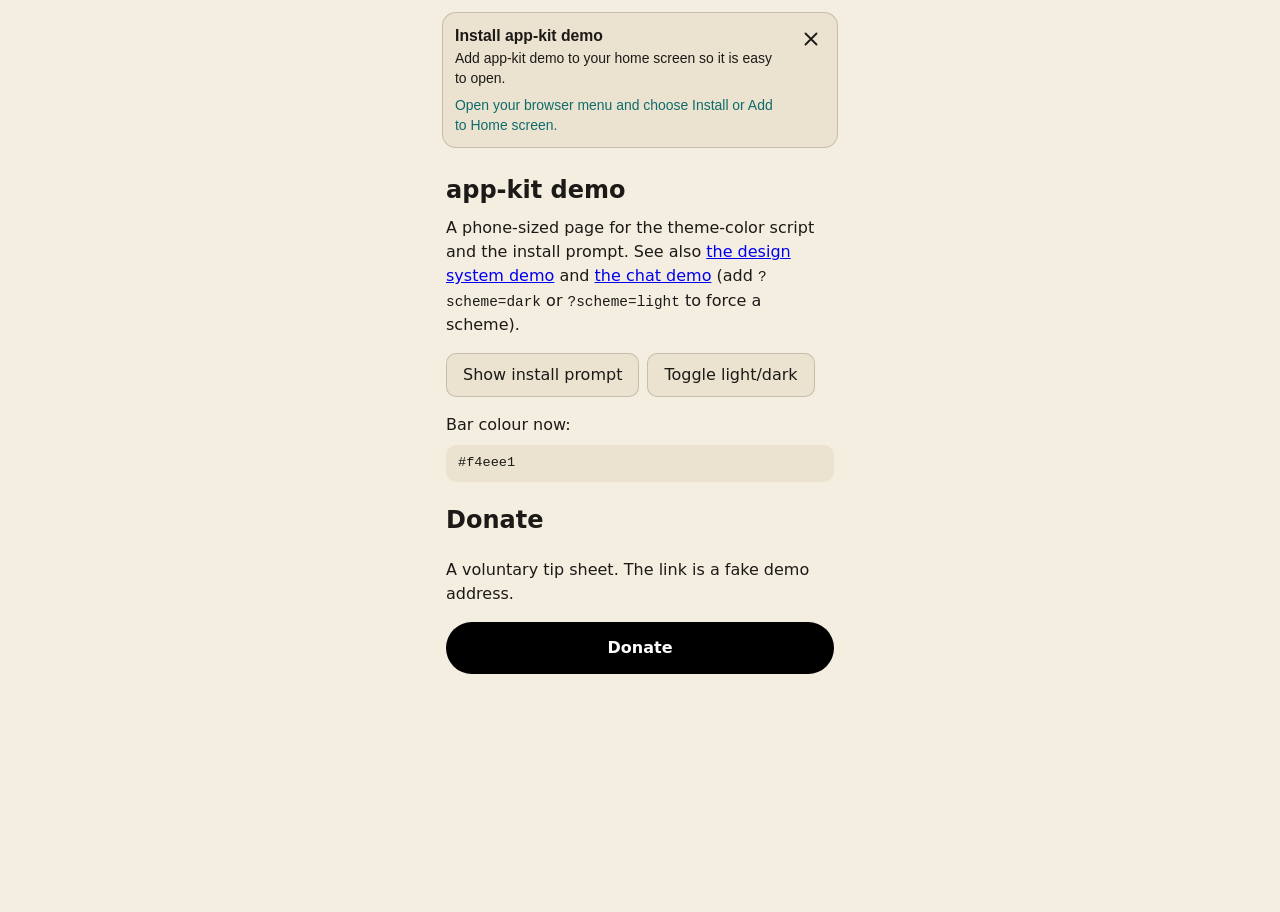
==== commit 60fdeb42: "feat: generic chat module (v0.8.0) server/chat.ts: createChat over an app ChatStore (thread, post, m" ====
--- a/demo/index.html
+++ b/demo/index.html
@@ -80,7 +80,7 @@
 <body>
 <main>
   <h1>app-kit demo</h1>
-  <p>A phone-sized page for the theme-color script and the install prompt. See also <a href="design.html">the design system demo</a>.</p>
+  <p>A phone-sized page for the theme-color script and the install prompt. See also <a href="design.html">the design system demo</a> and <a href="chat/index.html">the chat demo</a> (add <code>?scheme=dark</code> or <code>?scheme=light</code> to force a scheme).</p>
   <div class="row">
     <button class="demo" id="show" type="button">Show install prompt</button>
     <button class="demo" id="toggle" type="button">Toggle light/dark</button>
--- a/frontend/ak-tokens.css
+++ b/frontend/ak-tokens.css
@@ -70,6 +70,7 @@
   --ak-scrim: rgba(0, 0, 0, 0.72);
   --ak-tabbar: rgba(0, 0, 0, 0.92);
   --ak-overlay: rgba(28, 28, 30, 0.72);
+  --ak-glass: rgba(0, 0, 0, 0.72);
   --ak-btn-fill: #ffffff;
   --ak-btn-ink: #000000;
   --ak-accent: #e3166b;
@@ -136,6 +137,7 @@
   --ak-phone: 480px;
   --ak-tab: calc(64px + env(safe-area-inset-bottom, 0px));
   --ak-tap: 44px;
+  --ak-tab-icon-size: 26px;
   --ak-sheet-margin: 12px;
 
   /*
@@ -155,6 +157,8 @@
   --ak-duration: 120ms;
   --ak-duration-press: 80ms;
   --ak-duration-sheet: 220ms;
+  --ak-pop-duration: 140ms;
+  --ak-pop-ease: cubic-bezier(0.2, 0.9, 0.3, 1);
 }
 
 /* Light phone. Colours only. */
@@ -176,6 +180,7 @@
     --ak-scrim: rgba(0, 0, 0, 0.45);
     --ak-tabbar: rgba(255, 255, 255, 0.92);
     --ak-overlay: rgba(255, 255, 255, 0.78);
+    --ak-glass: rgba(255, 255, 255, 0.72);
     --ak-btn-fill: #000000;
     --ak-btn-ink: #ffffff;
     --ak-accent: #c2185b;
@@ -222,6 +227,7 @@
   --ak-scrim: rgba(0, 0, 0, 0.72);
   --ak-tabbar: rgba(0, 0, 0, 0.92);
   --ak-overlay: rgba(28, 28, 30, 0.72);
+  --ak-glass: rgba(0, 0, 0, 0.72);
   --ak-btn-fill: #ffffff;
   --ak-btn-ink: #000000;
   --ak-accent: #e3166b;
@@ -263,6 +269,7 @@
   --ak-scrim: rgba(0, 0, 0, 0.45);
   --ak-tabbar: rgba(255, 255, 255, 0.92);
   --ak-overlay: rgba(255, 255, 255, 0.78);
+  --ak-glass: rgba(255, 255, 255, 0.72);
   --ak-btn-fill: #000000;
   --ak-btn-ink: #ffffff;
   --ak-accent: #c2185b;
--- a/frontend/ak-components.css
+++ b/frontend/ak-components.css
@@ -351,6 +351,44 @@
 @keyframes ak-sheet-in { from { transform: translateY(100%); } to { transform: translateY(0); } }
 @keyframes ak-fade-in { from { opacity: 0; } to { opacity: 1; } }
 
+/*
+ * AppKit.sheet with opts.snaps. The sheet is as tall as its highest snap
+ * (--ak-sheet-max, a fraction of the viewport) and is moved with a transform
+ * (--ak-sheet-y), so a drag or a snap change never touches layout. While the
+ * finger is down (.ak-dragging) the transition is off.
+ */
+.ak-sheet.ak-sheet-snaps {
+  height: min(calc(var(--ak-sheet-max, 1) * 100vh), calc(100vh - var(--ak-sheet-margin) - var(--ak-safe-top)));
+  height: min(calc(var(--ak-sheet-max, 1) * 100dvh), calc(100dvh - var(--ak-sheet-margin) - var(--ak-safe-top)));
+  transform: translateY(var(--ak-sheet-y, 0px));
+  transition: transform var(--ak-duration-sheet) ease-out;
+}
+.ak-sheet-layer .ak-sheet.ak-sheet-snaps.ak-dragging { transition: none; }
+.ak-sheet-layer .ak-sheet.ak-sheet-snaps { animation-name: ak-sheet-in-snap; }
+@keyframes ak-sheet-in-snap { from { transform: translateY(100%); } to { transform: translateY(var(--ak-sheet-y, 0px)); } }
+
+/*
+ * AppKit.sheet with opts.scaleBackground. The app root scales down behind the
+ * sheet, iOS style. The sheet adds .ak-sheet-behind to that element while the
+ * sheet is open (and until it has slid out) and .ak-sheet-scaled to <html>
+ * while it is open. No background is set on html or body here, theme-color.js
+ * reads the page background. Reduced motion: no scale at all.
+ */
+.ak-sheet-behind {
+  transform-origin: 50% 0;
+  transition: transform 300ms cubic-bezier(0.2, 0.8, 0.2, 1), border-radius 300ms ease-out;
+}
+@media (prefers-reduced-motion: no-preference) {
+  :root.ak-sheet-scaled .ak-sheet-behind {
+    transform: scale(0.94);
+    border-radius: 14px;
+    overflow: hidden;
+  }
+}
+@media (prefers-reduced-motion: reduce) {
+  .ak-sheet-behind { transition: none; }
+}
+
 /* AppKit.donate: the chip row wraps, the note has a bottom gap. */
 .ak-donate-amounts { display: flex; flex-wrap: wrap; gap: 8px; margin: 12px 0; }
 .ak-donate-note { margin: 0 0 12px; }
@@ -398,6 +436,51 @@
 .ak-tab-label { font-size: 12px; font-weight: var(--ak-fw); letter-spacing: -0.01em; }
 .ak-tab .ak-badge { position: absolute; top: 4px; right: 6px; }
 
+/*
+ * Tab icon. AppKit.tabbar puts .ak-tab-icon on every icon (a string icon is
+ * wrapped in a span). The size is --ak-tab-icon-size. Pressing a tab dips the
+ * icon, not the button, so the tap target stays put. This works without
+ * html.ak-native. ak-native.css only keeps the button from dimming.
+ */
+.ak-tab-icon {
+  display: inline-flex;
+  align-items: center;
+  justify-content: center;
+  flex: none;
+  width: var(--ak-tab-icon-size);
+  height: var(--ak-tab-icon-size);
+  line-height: 1;
+}
+.ak-tabbar .ak-tab .ak-tab-icon {
+  transition: transform var(--ak-duration) var(--ak-ease-spring);
+}
+.ak-tabbar .ak-tab:active .ak-tab-icon {
+  transform: scale(0.9);
+  transition-duration: var(--ak-duration-press);
+  transition-timing-function: ease-out;
+}
+
+/*
+ * Landing on a tab. AppKit.tabbar adds .ak-tab-in to the tab that was just
+ * selected and removes it when the animation ends. .ak-page-in is for the page
+ * the app shows: opacity only, no transform, so nothing measured moves.
+ */
+@keyframes ak-tab-in { from { color: var(--ak-muted); } to { color: var(--ak-text); } }
+@keyframes ak-tab-icon-in { from { transform: scale(0.86); } to { transform: scale(1); } }
+@keyframes ak-page-in { from { opacity: 0; } to { opacity: 1; } }
+@media (prefers-reduced-motion: no-preference) {
+  .ak-tab.ak-tab-in { animation: ak-tab-in 180ms ease-out; }
+  .ak-tab.ak-tab-in .ak-tab-icon { animation: ak-tab-icon-in 220ms var(--ak-ease-spring); }
+  .ak-page-in { animation: ak-page-in 160ms ease-out; }
+}
+@media (prefers-reduced-motion: reduce) {
+  .ak-tabbar .ak-tab .ak-tab-icon { transition: none; }
+  .ak-tabbar .ak-tab:active .ak-tab-icon { transform: none; }
+  .ak-tab.ak-tab-in,
+  .ak-tab.ak-tab-in .ak-tab-icon,
+  .ak-page-in { animation: none; }
+}
+
 .ak-screen-head {
   display: flex;
   align-items: center;
@@ -494,6 +577,37 @@
 .ak-toast-error, .ak-toast-danger { color: var(--ak-danger); }
 .ak-toast-success { color: var(--ak-success); }
 .ak-toast-warning { color: var(--ak-warning); }
+
+/*
+ * Popup pop. .ak-pop scales and fades in, .ak-pop-out is the reverse. Toasts
+ * and menus that are shown (.ak-card-menu without [hidden]) pop in by
+ * themselves. AppKit.pop.in / AppKit.pop.out (ak-dom.js) add the classes.
+ * Only transform and opacity, so nothing around the popup moves. The origin is
+ * the centre. Set transform-origin on your own popup for a menu under a button.
+ * Reduced motion: a fade, no scale.
+ */
+@keyframes ak-pop-in { from { opacity: 0; transform: scale(0.96); } to { opacity: 1; transform: scale(1); } }
+@keyframes ak-pop-out { from { opacity: 1; transform: scale(1); } to { opacity: 0; transform: scale(0.96); } }
+@keyframes ak-fade-out { from { opacity: 1; } to { opacity: 0; } }
+.ak-pop,
+.ak-toast,
+.ak-card-menu:not([hidden]) {
+  transform-origin: 50% 50%;
+  animation: ak-pop-in var(--ak-pop-duration) var(--ak-pop-ease);
+}
+.ak-pop.ak-pop-out,
+.ak-toast.ak-pop-out,
+.ak-card-menu.ak-pop-out {
+  animation: ak-pop-out var(--ak-pop-duration) var(--ak-pop-ease) both;
+}
+@media (prefers-reduced-motion: reduce) {
+  .ak-pop,
+  .ak-toast,
+  .ak-card-menu:not([hidden]) { animation-name: ak-fade-in; }
+  .ak-pop.ak-pop-out,
+  .ak-toast.ak-pop-out,
+  .ak-card-menu.ak-pop-out { animation-name: ak-fade-out; }
+}
 
 .ak-banner {
   display: flex;
@@ -603,6 +717,8 @@
   .ak-sheet-layer .ak-scrim { animation: none; }
   .ak-sheet-layer.ak-closing .ak-sheet,
   .ak-sheet-layer.ak-closing .ak-scrim { transition: none; }
+  .ak-sheet.ak-sheet-snaps { transition: none; }
+  .ak-sheet-layer .ak-sheet.ak-sheet-snaps { animation: none; }
 }
 
 /* ---------- E-ink ---------- */
@@ -627,6 +743,7 @@
   --ak-scrim: rgba(255, 255, 255, 0.9);
   --ak-tabbar: #ffffff;
   --ak-overlay: #ffffff;
+  --ak-glass: #ffffff;
   --ak-btn-fill: #000000;
   --ak-btn-ink: #ffffff;
   --ak-accent: #000000;
